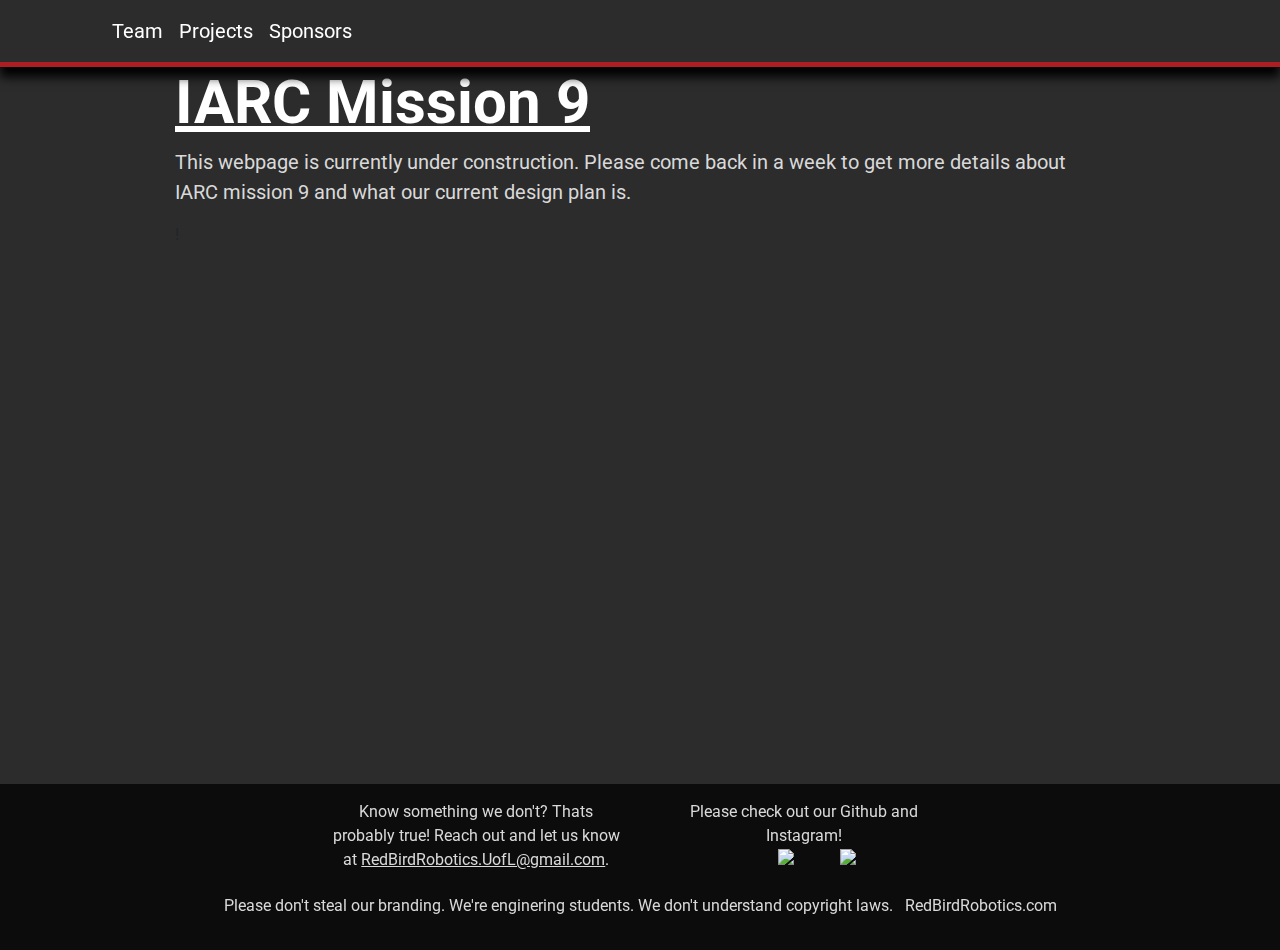
==== projects.html @ a78f957f "got started on sponsor page" ====
<!DOCTYPE html>
<html lang="en">
  <head>
    <meta charset="utf-8">
     <meta name="viewport" content="width=device-width, initial-scale=1.0">
    <title>Redbird Robotics</title>
    <link rel="shortcut icon" type="image/x-icon" href="assets\images\redbird_icon.ico" />
    <link href="https://fonts.googleapis.com/css?family=Roboto&display=swap" rel="stylesheet">
    <link rel="stylesheet" href="https://stackpath.bootstrapcdn.com/bootstrap/4.3.1/css/bootstrap.min.css" integrity="sha384-ggOyR0iXCbMQv3Xipma34MD+dH/1fQ784/j6cY/iJTQUOhcWr7x9JvoRxT2MZw1T" crossorigin="anonymous">
    <link rel="stylesheet" href="assets/css/style.css">
  </head>
  <body>
    <nav class="navbar navbar-expand-lg">
      <div class="collapse navbar-collapse" id="navbarSupportedContent">
        <ul class="navbar-nav mr-auto">
          <li class="nav-item active">
            <a class="navbar-brand" href="index.html">
              <img src="assets\images\banner_logo_1.png" class="logo" alt="">
            </a>
          </li>
          <li class="nav-item">
            <a class="nav-link" href="team.html">Team</a>
          </li>
          <li class="nav-item">
            <a class="nav-link" href="projects.html">Projects</a>
          </li>
          <li class="nav-item">
            <a class="nav-link" href="sponsors.html">Sponsors</a>
          </li>
        </ul>
      </div>
    </nav>
    <div class="container-fluid container-rr-flex">
        <h1><strong><u>IARC Mission 9</u></strong></h1>
        <p>This webpage is currently under construction. Please come back in a week to get more details
          about IARC mission 9 and what our current design plan is. </p>

        </details>!<p>
    </div>
  </body>
  <!-- Footer -->
  <footer class="page-footer footer-spacing footer-bottom">
    <div class="contact center containter">
      <div class="row justify-content-md-center footer-top-row-spacing">
        <div class="col-3">
          <p class="footer-p">Know something we don't? Thats probably true! Reach out and let us know at <a href="RedBirdRobotics.UofL@gmail.com"><u>RedBirdRobotics.UofL@gmail.com</u></a>.</p>
        </div>
        <div class="col-3">
          <p class="footer-p">Please check out our Github and Instagram!</p>
          <a  href="https://github.com/RedBirdRobotics" class="d-inline pr-4">
          <div id="cf" class="d-inline">
             <img class = "bottom github d-inline social-media" src="assets\images\iconmonstr-github-1-240_red.png">
             <img class = "top github d-inline social-media" src="assets\images\iconmonstr-github-1-240.png">
          </div>
          </a>
          <a href="https://www.instagram.com/redbirdrobotics/" class="d-inline pl-5">
            <div id="cf" class="d-inline">
              <img class= "bottom instagram social-media d-inline"src="assets\images\iconmonstr-instagram-11-240_red.png">
              <img class= "top instagram social-media d-inline"src="assets\images\iconmonstr-instagram-11-240.png">
            </div>
          </a>
        </div>
      </div>
      <div class="row">
        <div class="col-12">
          <!-- Copyright -->
          <div class="footer-copyright text-center py-3">
            <p class="footer-p">
              Please don't steal our branding. We're enginering students. We don't understand copyright laws.
              &nbsp;<a href="https://RedBirdRobotics.org"> RedBirdRobotics.com</a>
            </p>
          </div>
          <!-- Copyright -->
        </div>
      </div>
    </div>
    <script src="https://code.jquery.com/jquery-3.3.1.slim.min.js" integrity="sha384-q8i/X+965DzO0rT7abK41JStQIAqVgRVzpbzo5smXKp4YfRvH+8abtTE1Pi6jizo" crossorigin="anonymous"></script>
    <script src="https://cdnjs.cloudflare.com/ajax/libs/popper.js/1.14.7/umd/popper.min.js" integrity="sha384-UO2eT0CpHqdSJQ6hJty5KVphtPhzWj9WO1clHTMGa3JDZwrnQq4sF86dIHNDz0W1" crossorigin="anonymous"></script>
    <script src="https://stackpath.bootstrapcdn.com/bootstrap/4.3.1/js/bootstrap.min.js" integrity="sha384-JjSmVgyd0p3pXB1rRibZUAYoIIy6OrQ6VrjIEaFf/nJGzIxFDsf4x0xIM+B07jRM" crossorigin="anonymous"></script>
    <script src="assets/js/loadAnimation.js"> </script>
    <script src="assets/js/animation_responsive.js"> </script>
  </footer>
</html>
---- assets/css/style.css ----
body{
  background-color:#2c2c2c;
  font-family: 'Roboto', sans-serif;
  display: flex;
  flex-direction: column;
}
html, body{
  height: 100%;
}

html{
  background-color:#2c2c2c;
}

.containter-canvas{
  margin-top:-200px;
  margin-right: auto;
  margin-left: auto;
  width: 800px;
}

.outer {
  display: table;
  position: absolute;
  left: 0;
  height: 100%;
  width: 100%;
  margin-top: 6em;
}

.middle {
  display: table-cell;
  vertical-align: middle;
}

a{
  color:#D9D9D9;
}

a:hover{
  color:#AD1E24
}

nav{
  background: #2c2c2c;
  border-bottom: 5px solid  #AD1E24;
  box-shadow: 0px 10px 10px black;
  font-family: 'Roboto', sans-serif;
}
li{
  margin: auto;
  font-family: 'Roboto', sans-serif;
  color: white;
  font-size: 20px;
}
.logo{
    padding-left: 2em;
    width: 125px;
    height: auto;
}

.gray{
  border-top: 5px solid  	#AD1E24;
  background-color: #2c2c2c;
}

.center{
  text-align: center;
}
.red{
  color: #AD1E24;
}

.redbird{
   transform: scaleX(-1);
   width:40%;
   height: auto;
}
.p-heading{
  margin-bottom: -5px;
}
.h1-heading{
  margin-top: -5px;
  margin-bottom: -5px;
}
.h2-heading{
  margin-top: -5px;
}
.main-text{
  padding-top: 5em;
  padding-left: 1em;
}
.container-rr{
  margin: auto;
  width: 75%;
}

.container-rr-flex{
  flex: 1 0 auto;
  width: 75%;
}

.footer-p{
  font-size: 16px;
}

.footer-bottom{
  flex-shrink: 0;
}

.social-media{
  height: auto;
  width: 50px;
}

.github{
  background: url(assets\images\iconmonstr-github-1-240.png) no-repeat;
  margin-top: -15px;
  padding-left: 10px;
}

.instagram{
  margin-top: -15px;
  padding-right: 10px;
}

.githhub:hover{
  content: url(assets\images\iconmonstr-github-1-240_red.png) no-repeat;
}

.instagram:hover{
  content: url(assets\images\iconmonstr-instagram-11-240_red.png) no-repeat;
}

.footer-spacing{
  margin-bottom: -50px;
}

.footer-top-row-spacing{
  margin-bottom: -10px;
}

.bottom-paragraph{
  padding-bottom: 2em;
}


.vertical-align-center{
  vertical-align: middle
}

ul{
  list-style-type: none;
  margin: 0;
  padding: 0;
  overflow: hidden;
  position: -webkit-sticky; /* Safari */
  position: sticky;
  top: 0;
}

li {
  float: left;
}

li a {
  display: block;
  color: white;
  text-align: center;
  padding: 14px 16px;
  text-decoration: none;
}

#cf {
  position:relative;
}

#cf img {
  position:absolute;
}

#cf img.top:hover {
  opacity:0;
}

footer{
  padding-top: 1em;
  background-color: #0C0C0C;
}

p{
  color:#D9D9D9;
  font-size:20px;
  letter-spacing: normal;
}
h1{
  color:white;
  font-size: 60px;
  letter-spacing: normal;
}
h2{
  color: #C5C5C5;
  font-size: 50px;
  letter-spacing: normal;
}
h3{
  color: #C5C5C5;
}
h4{
  color: #7D7D7D;
}
a{
  color:#D9D9D9;
}

a:hover{
  color:#AD1E24
}

.people{
  height: 250px;
}

.people-img{
  width:200px;
  height:auto;
  border-radius: 50%;
  border: 5px solid #AD1E24;
}

.people-p{
  font-size: 16px;
  padding-left: 2em;
}

.title{
  margin-top: -0.25em;
}

/* Fade for body */
#main-body p, #main-body h1, #main-body h2, #main-body img, #main-nav, #main-footer{
    -webkit-animation: fadein 6s; /* Safari, Chrome and Opera > 12.1 */
       -moz-animation: fadein 6s; /* Firefox < 16 */
        -ms-animation: fadein 6s; /* Internet Explorer */
         -o-animation: fadein 6s; /* Opera < 12.1 */
            animation: fadein 6s;
}
@keyframes fadein {
    0%   { opacity: 0; }
    66%  { opacity: 0; }
    100% { opacity: 1; }
}

/* Firefox < 16 */
@-moz-keyframes fadein {
  0%   { opacity: 0; }
  80%  { opacity: 0; }
  100% { opacity: 1; }
}

/* Safari, Chrome and Opera > 12.1 */
@-webkit-keyframes fadein {
  0%   { opacity: 0; }
  80%  { opacity: 0; }
  100% { opacity: 1; }
}

/* Internet Explorer */
@-ms-keyframes fadein {
  0%   { opacity: 0; }
  80%  { opacity: 0; }
  100% { opacity: 1; }
}
/* TODO: Media breakouts for logo to properly scale with size of screen */
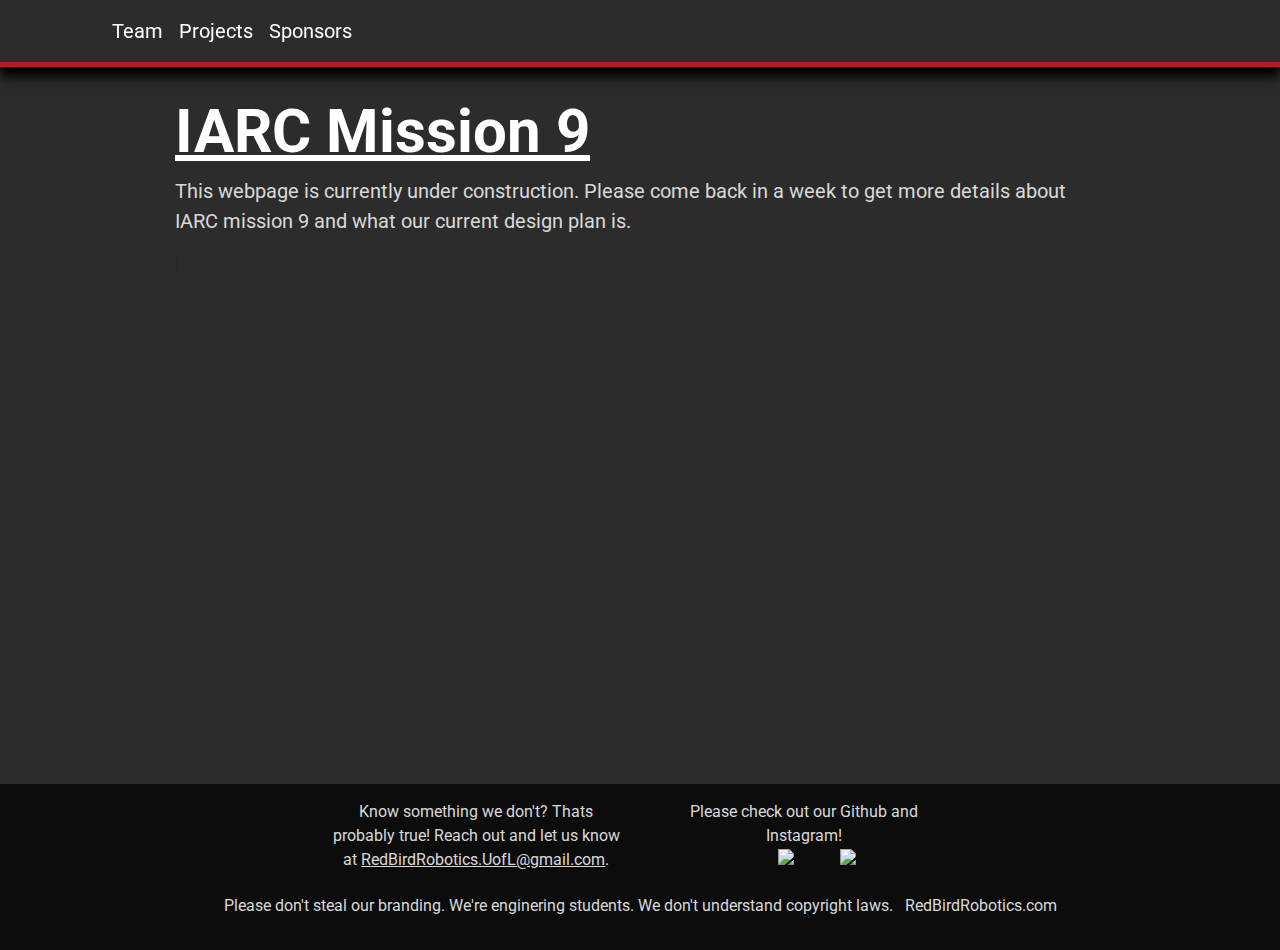
==== commit 15fadab2: "sticky nav bar" ====
--- a/projects.html
+++ b/projects.html
@@ -10,7 +10,7 @@
     <link rel="stylesheet" href="assets/css/style.css">
   </head>
   <body>
-    <nav class="navbar navbar-expand-lg">
+    <nav class="navbar-rr navbar navbar-expand-lg">
       <div class="collapse navbar-collapse" id="navbarSupportedContent">
         <ul class="navbar-nav mr-auto">
           <li class="nav-item active">
@@ -30,7 +30,7 @@
         </ul>
       </div>
     </nav>
-    <div class="container-fluid container-rr-flex">
+    <div class="container-fluid container-rr-flex top-paragraph">
         <h1><strong><u>IARC Mission 9</u></strong></h1>
         <p>This webpage is currently under construction. Please come back in a week to get more details
           about IARC mission 9 and what our current design plan is. </p>
--- a/assets/css/style.css
+++ b/assets/css/style.css
@@ -47,6 +47,14 @@
   box-shadow: 0px 10px 10px black;
   font-family: 'Roboto', sans-serif;
 }
+
+.navbar-rr{
+  position: fixed;
+  top: 0;
+  width: 100%;
+  z-index: 1;
+}
+
 li{
   margin: auto;
   font-family: 'Roboto', sans-serif;
@@ -75,6 +83,7 @@
    transform: scaleX(-1);
    width:40%;
    height: auto;
+   z-index: 0;
 }
 .p-heading{
   margin-bottom: -5px;
@@ -138,6 +147,14 @@
 
 .footer-top-row-spacing{
   margin-bottom: -10px;
+}
+
+.top-paragraph-main{
+  padding-top: 5em;
+}
+
+.top-paragraph{
+  padding-top: 6em;
 }
 
 .bottom-paragraph{
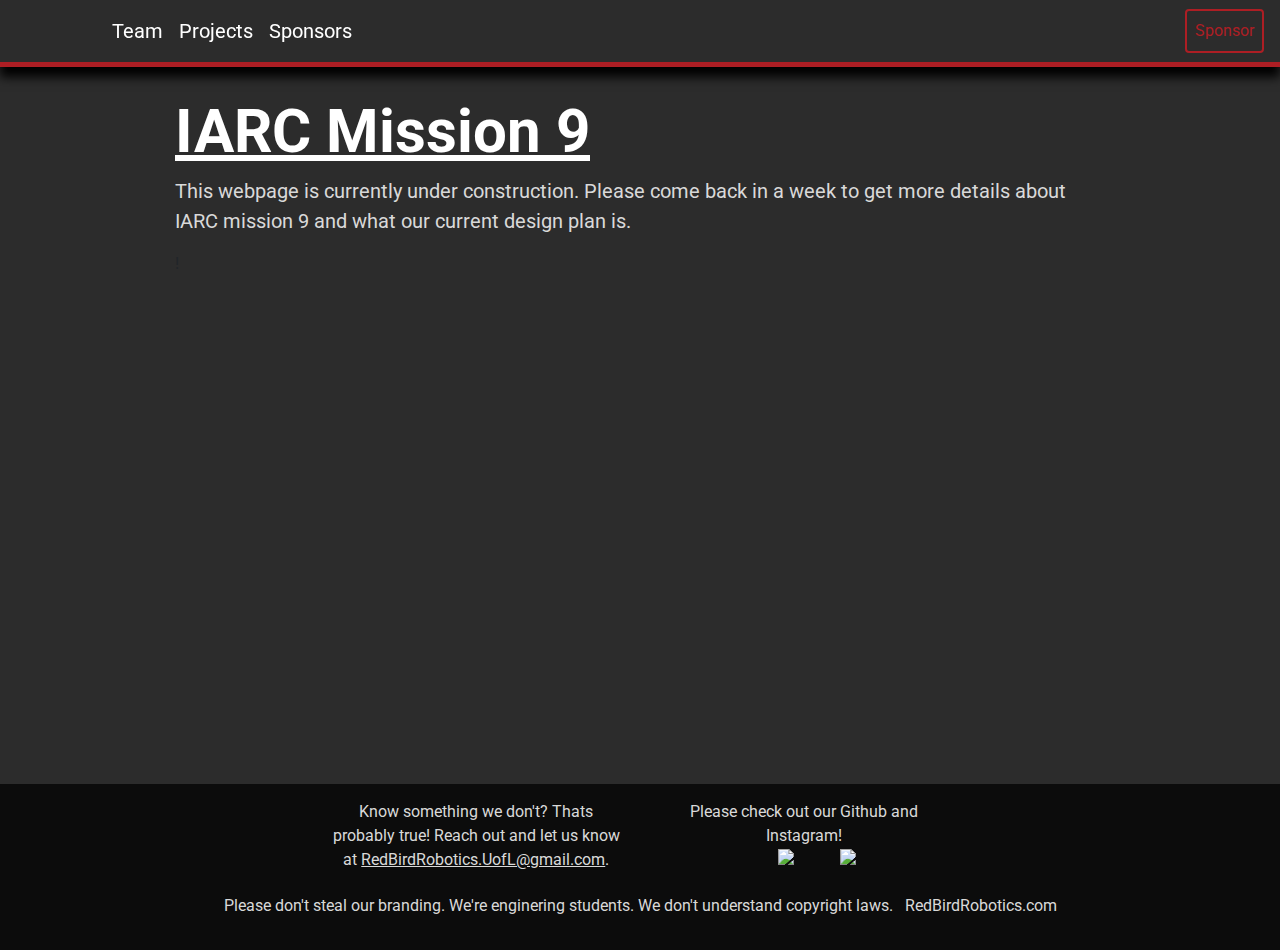
==== commit 44a66d63: "Merge branch 'master' of https://github.com/redbirdrobotics/website" ====
--- a/projects.html
+++ b/projects.html
@@ -28,6 +28,7 @@
             <a class="nav-link" href="sponsors.html">Sponsors</a>
           </li>
         </ul>
+        <a class="btn btn-redbird red my-2 my-sm-0 ml-auto p-2" href="mailto:redbirdrobotics.uofl@gmail.com&?subject=Sponsoring Redbird Robotics">Sponsor</a>
       </div>
     </nav>
     <div class="container-fluid container-rr-flex top-paragraph">
--- a/assets/css/style.css
+++ b/assets/css/style.css
@@ -33,14 +33,6 @@
   vertical-align: middle;
 }
 
-a{
-  color:#D9D9D9;
-}
-
-a:hover{
-  color:#AD1E24
-}
-
 nav{
   background: #2c2c2c;
   border-bottom: 5px solid  #AD1E24;
@@ -67,6 +59,20 @@
     height: auto;
 }
 
+.btn-redbird {
+  border: 2px solid #AD1E24;
+  background-color: #2c2c2c;
+  color: #AD1E24;
+  padding: 14px 28px;
+  font-size: 16px;
+  cursor: pointer;
+}
+
+.btn-redbird:HOVER{
+  background-color: #AD1E24;
+  color: #2c2c2c !important;
+}
+
 .gray{
   border-top: 5px solid  	#AD1E24;
   background-color: #2c2c2c;
@@ -75,8 +81,9 @@
 .center{
   text-align: center;
 }
+
 .red{
-  color: #AD1E24;
+  color: #AD1E24 !important;
 }
 
 .redbird{
@@ -255,13 +262,14 @@
 }
 
 /* Fade for body */
-#main-body p, #main-body h1, #main-body h2, #main-body img, #main-nav, #main-footer{
+.main-body p, .main-body h1, .main-body h2, .main-body img, .main-body footer{
     -webkit-animation: fadein 6s; /* Safari, Chrome and Opera > 12.1 */
        -moz-animation: fadein 6s; /* Firefox < 16 */
         -ms-animation: fadein 6s; /* Internet Explorer */
          -o-animation: fadein 6s; /* Opera < 12.1 */
             animation: fadein 6s;
 }
+
 @keyframes fadein {
     0%   { opacity: 0; }
     66%  { opacity: 0; }
@@ -288,4 +296,40 @@
   80%  { opacity: 0; }
   100% { opacity: 1; }
 }
+
+.slide-down-nav{
+  -webkit-animation: slidein 6s forwards; /* Safari 4.0 - 8.0 */
+     -moz-animation: slidein 6s forwards;
+      -ms-animation: slidein 6s forwards;
+       -o-animation: slidein 6s forwards;
+          animation: slidein 6s forwards;
+}
+
+@keyframes slidein {
+  0%   { top: -95px; }
+  66%  { top: -95px; }
+  100% { top: 0px; }
+}
+
+/* Firefox < 16 */
+@-moz-keyframes slidein {
+  0%   { top: -95px; }
+  66%  { top: -95px; }
+  100% { top: 0px; }
+}
+
+/* Safari, Chrome and Opera > 12.1 */
+@-webkit-keyframes slidein {
+  0%   { top: -95px; }
+  66%  { top: -95px; }
+  100% { top: 0px; }
+}
+
+/* Internet Explorer */
+@-ms-keyframes slidein {
+  0%   { top: -95px; }
+  66%  { top: -95px; }
+  100% { top: 0px; }
+}
+
 /* TODO: Media breakouts for logo to properly scale with size of screen */
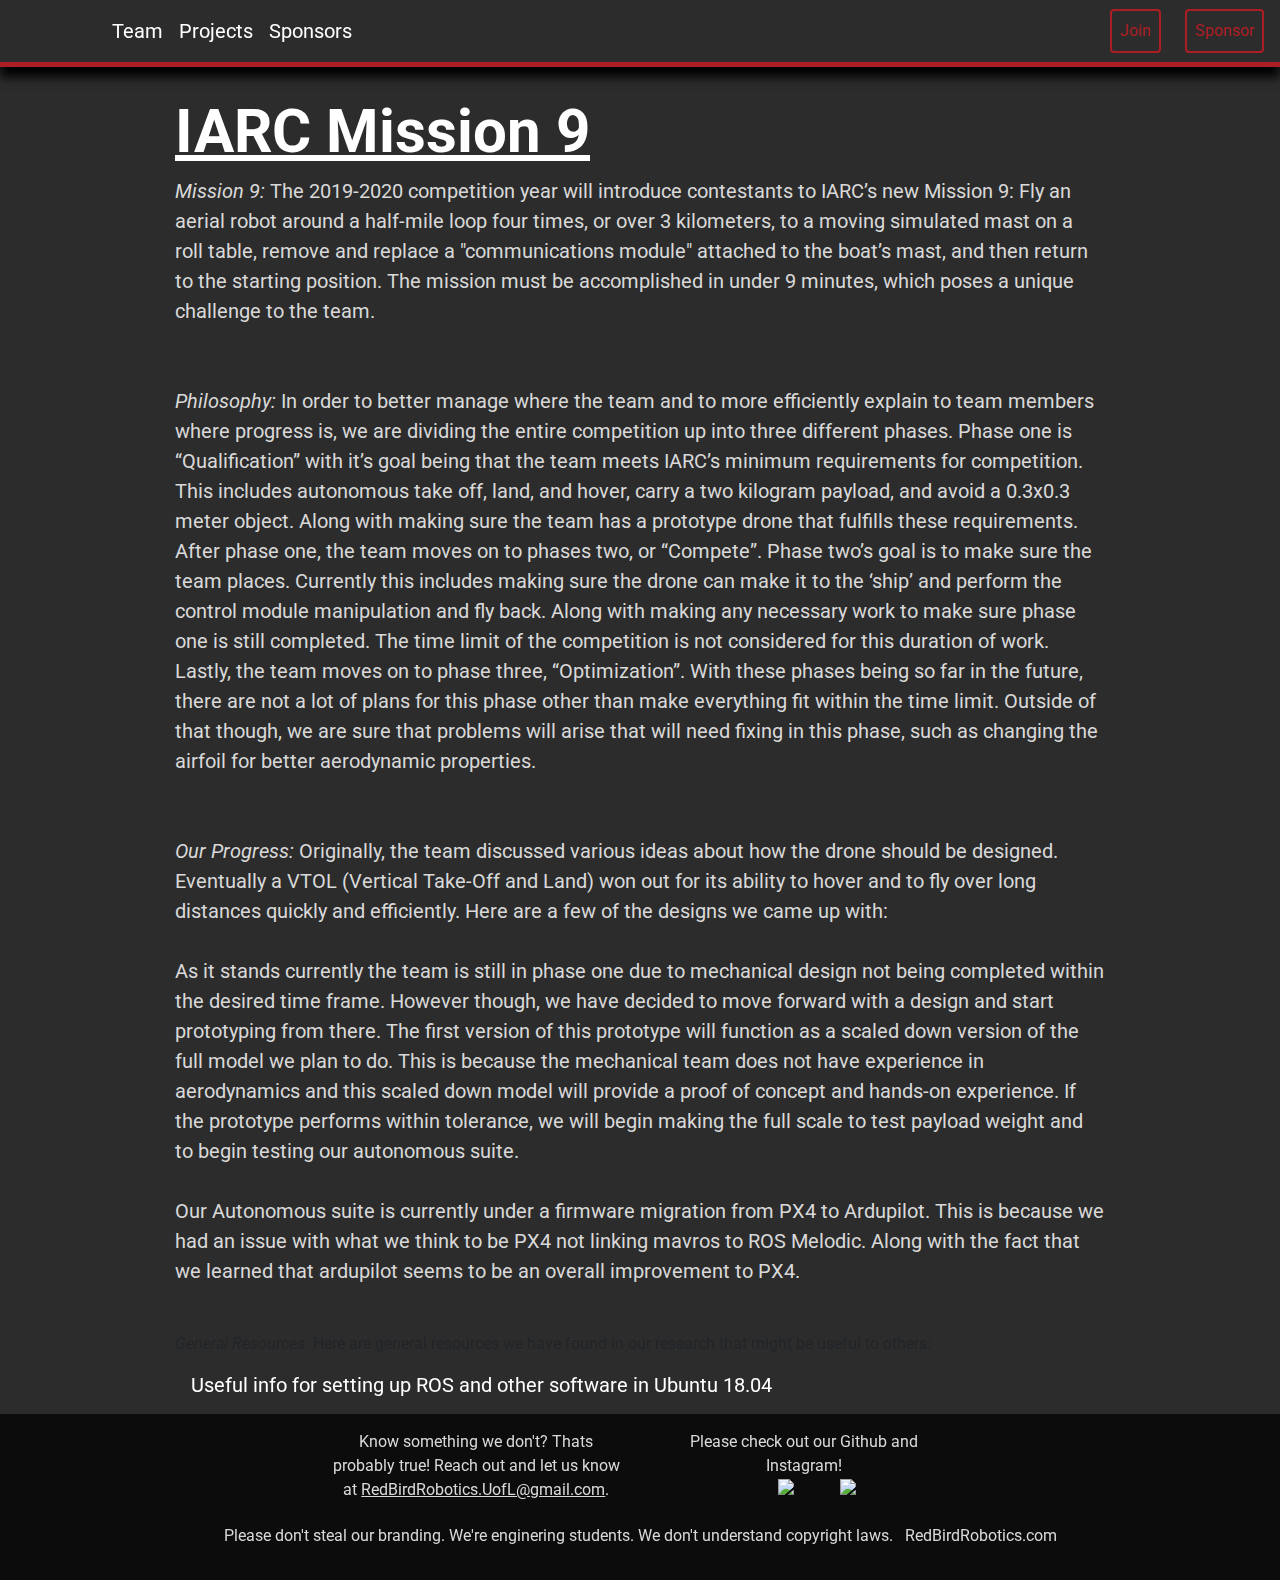
==== commit 5c419837: "Forgot to add join button to every page" ====
--- a/projects.html
+++ b/projects.html
@@ -28,15 +28,34 @@
             <a class="nav-link" href="sponsors.html">Sponsors</a>
           </li>
         </ul>
-        <a class="btn btn-redbird red my-2 my-sm-0 ml-auto p-2" href="mailto:redbirdrobotics.uofl@gmail.com&?subject=Sponsoring Redbird Robotics">Sponsor</a>
+        <a class="btn btn-redbird red my-2 my-sm-0 ml-auto p-2" href="mailto:redbirdrobotics.uofl@gmail.com?subject=Joining Redbird Robotics">Join</a>
+        <a class="btn btn-redbird red my-2 my-sm-0 ml-4 p-2" href="mailto:redbirdrobotics.uofl@gmail.com&?subject=Sponsoring Redbird Robotics">Sponsor</a>
       </div>
     </nav>
     <div class="container-fluid container-rr-flex top-paragraph">
         <h1><strong><u>IARC Mission 9</u></strong></h1>
-        <p>This webpage is currently under construction. Please come back in a week to get more details
-          about IARC mission 9 and what our current design plan is. </p>
-
-        </details>!<p>
+        <p><i>Mission 9:</i> The 2019-2020 competition year will introduce contestants to IARC’s new Mission 9: Fly an aerial robot around a half-mile loop four times, or over 3 kilometers, to a moving simulated mast on a roll table, remove and replace a "communications module" attached to the boat’s mast, and then return to the starting position. The mission must be accomplished in under 9 minutes, which poses a unique challenge to the team.
+          <br/>
+          <br/>
+          <br/>
+          <i>Philosophy:</i> In order to better manage where the team and to more efficiently explain to team members where progress is, we are dividing the entire competition up into three different phases. Phase one is “Qualification” with it’s goal being that the team meets IARC’s minimum requirements for competition. This includes autonomous take off, land, and hover, carry a two kilogram payload, and avoid a 0.3x0.3 meter object. Along with making sure the team has a prototype drone that fulfills these requirements. After phase one, the team moves on to phases two, or “Compete”. Phase two’s goal is to make sure the team places. Currently this includes making sure the drone can make it to the ‘ship’ and perform the control module manipulation and fly back. Along with making any necessary work to make sure phase one is still completed. The time limit of the competition is not considered for this duration of work. Lastly, the team moves on to phase three, “Optimization”. With these phases being so far in the future, there are not a lot of plans for this phase other than make everything fit within the time limit. Outside of that though, we are sure that problems will arise that will need fixing in this phase, such as changing the airfoil for better aerodynamic properties.
+          <br/>
+          <br/>
+          <br/>
+          <i>Our Progress:</i> Originally, the team discussed various ideas about how the drone should be designed. Eventually a VTOL (Vertical Take-Off and Land) won out for its ability to hover and to fly over long distances quickly and efficiently.  Here are a few of the designs we came up with:
+          <br/>
+          <br/>
+          As it stands currently the team is still in phase one due to mechanical design not being completed within the desired time frame. However though, we have decided to move forward with a design and start prototyping from there. The first version of this prototype will function as a scaled down version of the full model we plan to do. This is because the mechanical team does not have experience in aerodynamics and this scaled down model will provide a proof of concept and hands-on experience. If the prototype performs within tolerance, we will begin making the full scale to test payload weight and to begin testing our autonomous suite.
+          <br/>
+          <br/>
+          Our Autonomous suite is currently under a firmware migration from PX4 to Ardupilot. This is because we had an issue with what we think to be PX4 not linking mavros to ROS Melodic. Along with the fact that we learned that ardupilot seems to be an overall improvement to PX4.
+          <br/>
+          <br/>
+          <ul style="list-style-type:disc;">
+            <i>General Resources:</i> Here are general resources we have found in our research that might be useful to others:
+            <li><a href="https://texas-aerial-robotics.github.io/md_enviorment_setup.html">Useful info for setting up ROS and other software in Ubuntu 18.04</a></li>
+          <ul>
+        </p>
     </div>
   </body>
   <!-- Footer -->
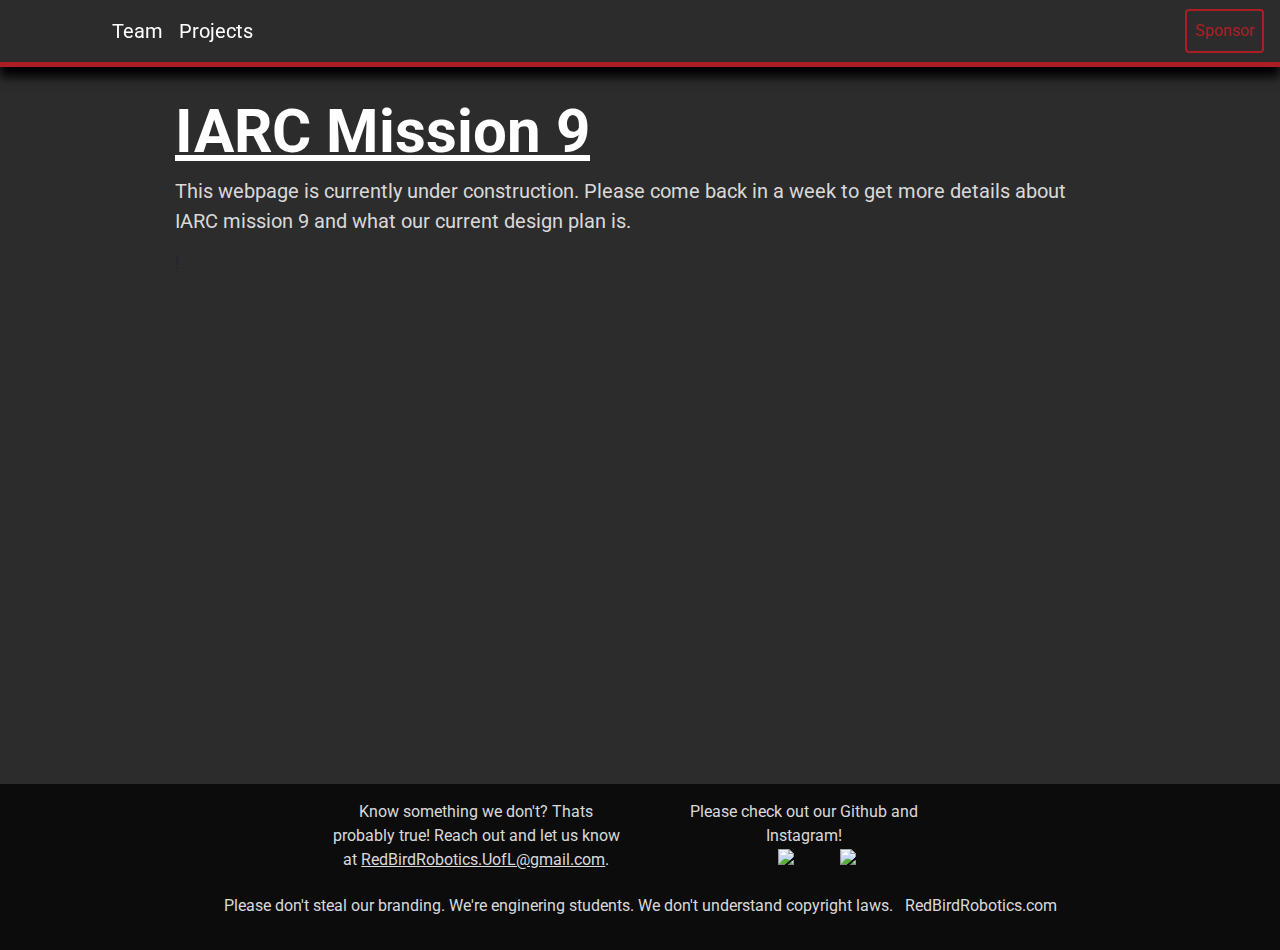
==== commit 96a6266e: "Merging" ====
--- a/projects.html
+++ b/projects.html
@@ -24,38 +24,16 @@
           <li class="nav-item">
             <a class="nav-link" href="projects.html">Projects</a>
           </li>
-          <li class="nav-item">
-            <a class="nav-link" href="sponsors.html">Sponsors</a>
-          </li>
         </ul>
-        <a class="btn btn-redbird red my-2 my-sm-0 ml-auto p-2" href="mailto:redbirdrobotics.uofl@gmail.com?subject=Joining Redbird Robotics">Join</a>
-        <a class="btn btn-redbird red my-2 my-sm-0 ml-4 p-2" href="mailto:redbirdrobotics.uofl@gmail.com&?subject=Sponsoring Redbird Robotics">Sponsor</a>
+        <a class="btn btn-redbird red my-2 my-sm-0 ml-auto p-2" href="mailto:redbirdrobotics.uofl@gmail.com&?subject=Sponsoring Redbird Robotics">Sponsor</a>
       </div>
     </nav>
     <div class="container-fluid container-rr-flex top-paragraph">
         <h1><strong><u>IARC Mission 9</u></strong></h1>
-        <p><i>Mission 9:</i> The 2019-2020 competition year will introduce contestants to IARC’s new Mission 9: Fly an aerial robot around a half-mile loop four times, or over 3 kilometers, to a moving simulated mast on a roll table, remove and replace a "communications module" attached to the boat’s mast, and then return to the starting position. The mission must be accomplished in under 9 minutes, which poses a unique challenge to the team.
-          <br/>
-          <br/>
-          <br/>
-          <i>Philosophy:</i> In order to better manage where the team and to more efficiently explain to team members where progress is, we are dividing the entire competition up into three different phases. Phase one is “Qualification” with it’s goal being that the team meets IARC’s minimum requirements for competition. This includes autonomous take off, land, and hover, carry a two kilogram payload, and avoid a 0.3x0.3 meter object. Along with making sure the team has a prototype drone that fulfills these requirements. After phase one, the team moves on to phases two, or “Compete”. Phase two’s goal is to make sure the team places. Currently this includes making sure the drone can make it to the ‘ship’ and perform the control module manipulation and fly back. Along with making any necessary work to make sure phase one is still completed. The time limit of the competition is not considered for this duration of work. Lastly, the team moves on to phase three, “Optimization”. With these phases being so far in the future, there are not a lot of plans for this phase other than make everything fit within the time limit. Outside of that though, we are sure that problems will arise that will need fixing in this phase, such as changing the airfoil for better aerodynamic properties.
-          <br/>
-          <br/>
-          <br/>
-          <i>Our Progress:</i> Originally, the team discussed various ideas about how the drone should be designed. Eventually a VTOL (Vertical Take-Off and Land) won out for its ability to hover and to fly over long distances quickly and efficiently.  Here are a few of the designs we came up with:
-          <br/>
-          <br/>
-          As it stands currently the team is still in phase one due to mechanical design not being completed within the desired time frame. However though, we have decided to move forward with a design and start prototyping from there. The first version of this prototype will function as a scaled down version of the full model we plan to do. This is because the mechanical team does not have experience in aerodynamics and this scaled down model will provide a proof of concept and hands-on experience. If the prototype performs within tolerance, we will begin making the full scale to test payload weight and to begin testing our autonomous suite.
-          <br/>
-          <br/>
-          Our Autonomous suite is currently under a firmware migration from PX4 to Ardupilot. This is because we had an issue with what we think to be PX4 not linking mavros to ROS Melodic. Along with the fact that we learned that ardupilot seems to be an overall improvement to PX4.
-          <br/>
-          <br/>
-          <ul style="list-style-type:disc;">
-            <i>General Resources:</i> Here are general resources we have found in our research that might be useful to others:
-            <li><a href="https://texas-aerial-robotics.github.io/md_enviorment_setup.html">Useful info for setting up ROS and other software in Ubuntu 18.04</a></li>
-          <ul>
-        </p>
+        <p>This webpage is currently under construction. Please come back in a week to get more details
+          about IARC mission 9 and what our current design plan is. </p>
+
+        </details>!<p>
     </div>
   </body>
   <!-- Footer -->
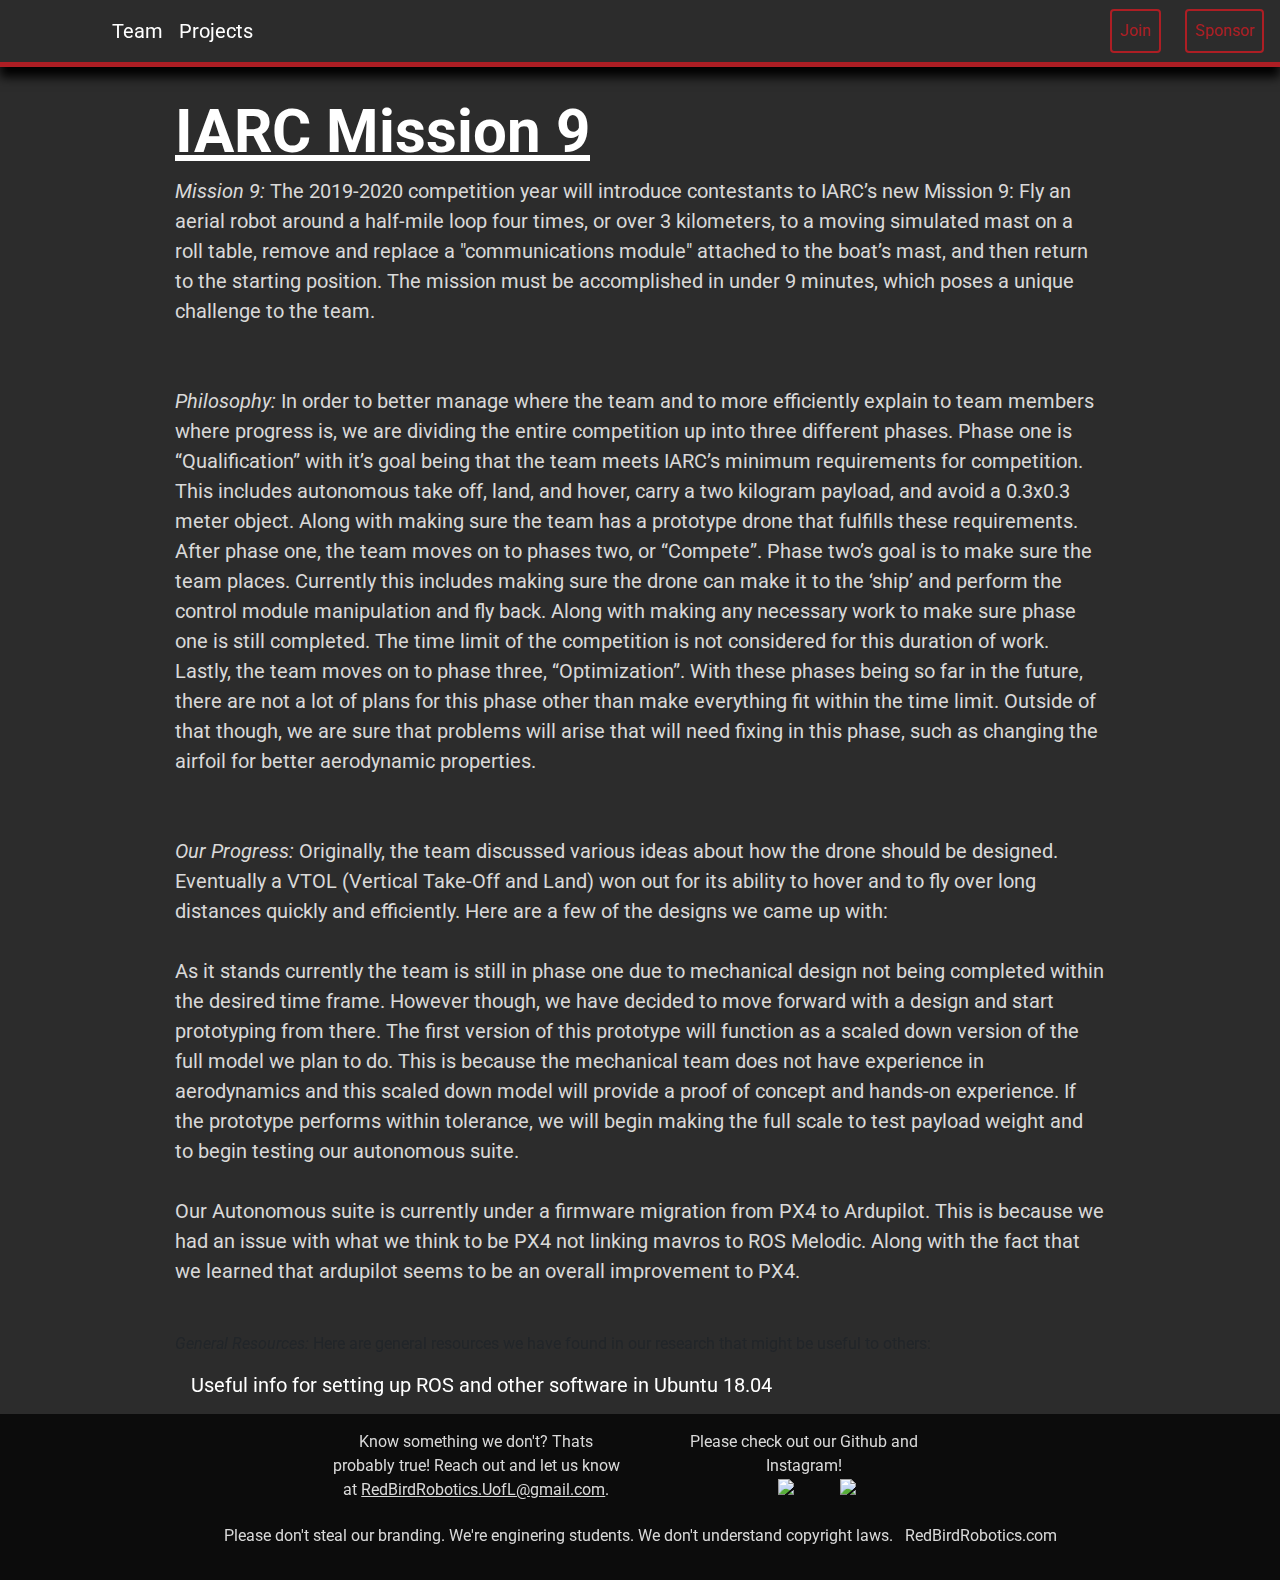
==== commit 52c9f835: "Merge branch 'master' of https://github.com/redbirdrobotics/website Merge is necessary to update loc" ====
--- a/projects.html
+++ b/projects.html
@@ -25,15 +25,34 @@
             <a class="nav-link" href="projects.html">Projects</a>
           </li>
         </ul>
-        <a class="btn btn-redbird red my-2 my-sm-0 ml-auto p-2" href="mailto:redbirdrobotics.uofl@gmail.com&?subject=Sponsoring Redbird Robotics">Sponsor</a>
+        <a class="btn btn-redbird red my-2 my-sm-0 ml-auto p-2" href="mailto:redbirdrobotics.uofl@gmail.com?subject=Joining Redbird Robotics">Join</a>
+        <a class="btn btn-redbird red my-2 my-sm-0 ml-4 p-2" href="mailto:redbirdrobotics.uofl@gmail.com&?subject=Sponsoring Redbird Robotics">Sponsor</a>
       </div>
     </nav>
     <div class="container-fluid container-rr-flex top-paragraph">
         <h1><strong><u>IARC Mission 9</u></strong></h1>
-        <p>This webpage is currently under construction. Please come back in a week to get more details
-          about IARC mission 9 and what our current design plan is. </p>
-
-        </details>!<p>
+        <p><i>Mission 9:</i> The 2019-2020 competition year will introduce contestants to IARC’s new Mission 9: Fly an aerial robot around a half-mile loop four times, or over 3 kilometers, to a moving simulated mast on a roll table, remove and replace a "communications module" attached to the boat’s mast, and then return to the starting position. The mission must be accomplished in under 9 minutes, which poses a unique challenge to the team.
+          <br/>
+          <br/>
+          <br/>
+          <i>Philosophy:</i> In order to better manage where the team and to more efficiently explain to team members where progress is, we are dividing the entire competition up into three different phases. Phase one is “Qualification” with it’s goal being that the team meets IARC’s minimum requirements for competition. This includes autonomous take off, land, and hover, carry a two kilogram payload, and avoid a 0.3x0.3 meter object. Along with making sure the team has a prototype drone that fulfills these requirements. After phase one, the team moves on to phases two, or “Compete”. Phase two’s goal is to make sure the team places. Currently this includes making sure the drone can make it to the ‘ship’ and perform the control module manipulation and fly back. Along with making any necessary work to make sure phase one is still completed. The time limit of the competition is not considered for this duration of work. Lastly, the team moves on to phase three, “Optimization”. With these phases being so far in the future, there are not a lot of plans for this phase other than make everything fit within the time limit. Outside of that though, we are sure that problems will arise that will need fixing in this phase, such as changing the airfoil for better aerodynamic properties.
+          <br/>
+          <br/>
+          <br/>
+          <i>Our Progress:</i> Originally, the team discussed various ideas about how the drone should be designed. Eventually a VTOL (Vertical Take-Off and Land) won out for its ability to hover and to fly over long distances quickly and efficiently.  Here are a few of the designs we came up with:
+          <br/>
+          <br/>
+          As it stands currently the team is still in phase one due to mechanical design not being completed within the desired time frame. However though, we have decided to move forward with a design and start prototyping from there. The first version of this prototype will function as a scaled down version of the full model we plan to do. This is because the mechanical team does not have experience in aerodynamics and this scaled down model will provide a proof of concept and hands-on experience. If the prototype performs within tolerance, we will begin making the full scale to test payload weight and to begin testing our autonomous suite.
+          <br/>
+          <br/>
+          Our Autonomous suite is currently under a firmware migration from PX4 to Ardupilot. This is because we had an issue with what we think to be PX4 not linking mavros to ROS Melodic. Along with the fact that we learned that ardupilot seems to be an overall improvement to PX4.
+          <br/>
+          <br/>
+          <ul style="list-style-type:disc;">
+            <i>General Resources:</i> Here are general resources we have found in our research that might be useful to others:
+            <li><a href="https://texas-aerial-robotics.github.io/md_enviorment_setup.html">Useful info for setting up ROS and other software in Ubuntu 18.04</a></li>
+          <ul>
+        </p>
     </div>
   </body>
   <!-- Footer -->
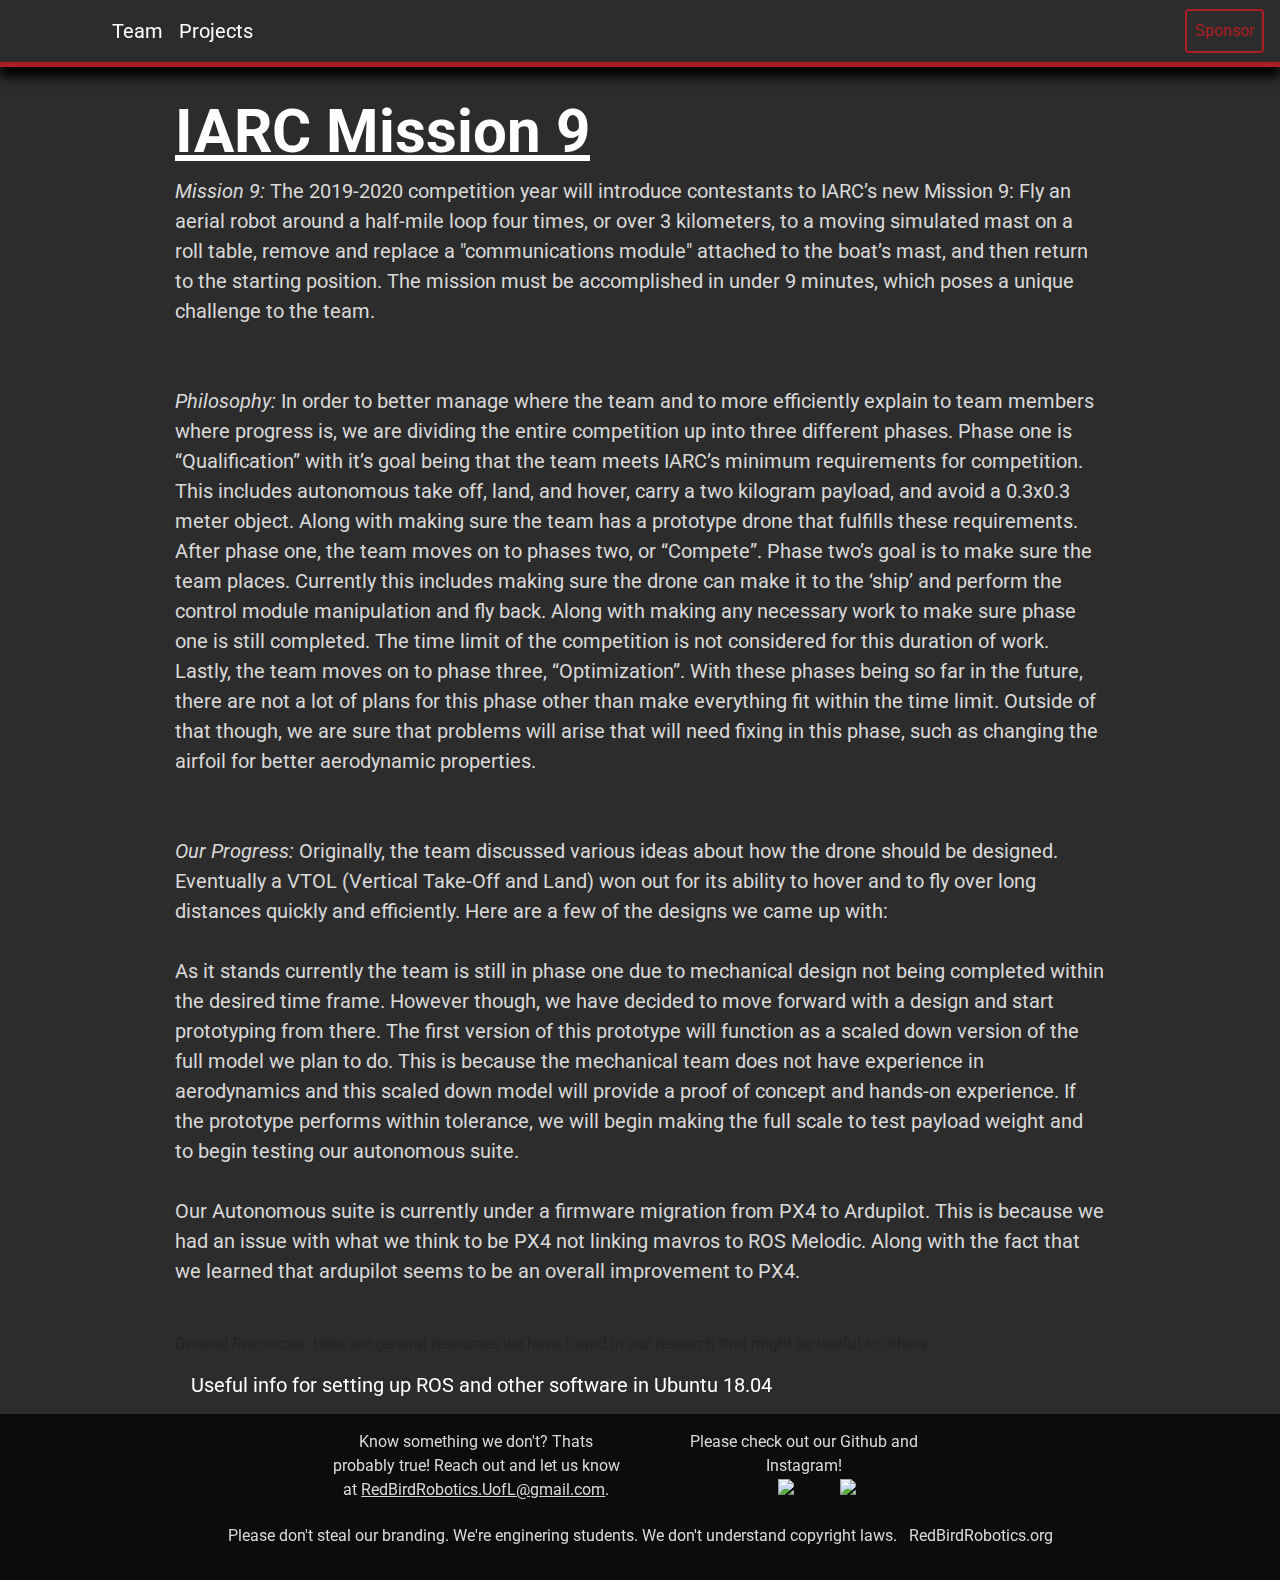
==== commit 6fcd7149: "nav appears on mobile" ====
--- a/projects.html
+++ b/projects.html
@@ -10,7 +10,7 @@
     <link rel="stylesheet" href="assets/css/style.css">
   </head>
   <body>
-    <nav class="navbar-rr navbar navbar-expand-lg">
+    <nav class="navbar-rr navbar navbar-expand-sm navbar-expand-md navbar-expand-lg navbar-expand-x1">
       <div class="collapse navbar-collapse" id="navbarSupportedContent">
         <ul class="navbar-nav mr-auto">
           <li class="nav-item active">
@@ -25,8 +25,7 @@
             <a class="nav-link" href="projects.html">Projects</a>
           </li>
         </ul>
-        <a class="btn btn-redbird red my-2 my-sm-0 ml-auto p-2" href="mailto:redbirdrobotics.uofl@gmail.com?subject=Joining Redbird Robotics">Join</a>
-        <a class="btn btn-redbird red my-2 my-sm-0 ml-4 p-2" href="mailto:redbirdrobotics.uofl@gmail.com&?subject=Sponsoring Redbird Robotics">Sponsor</a>
+        <a class="btn btn-redbird red my-2 my-sm-0 ml-auto p-2" href="mailto:redbirdrobotics.uofl@gmail.com&?subject=Sponsoring Redbird Robotics">Sponsor</a>
       </div>
     </nav>
     <div class="container-fluid container-rr-flex top-paragraph">
@@ -84,7 +83,7 @@
           <div class="footer-copyright text-center py-3">
             <p class="footer-p">
               Please don't steal our branding. We're enginering students. We don't understand copyright laws.
-              &nbsp;<a href="https://RedBirdRobotics.org"> RedBirdRobotics.com</a>
+              &nbsp;<a href="https://www.RedBirdRobotics.org"> RedBirdRobotics.org</a>
             </p>
           </div>
           <!-- Copyright -->
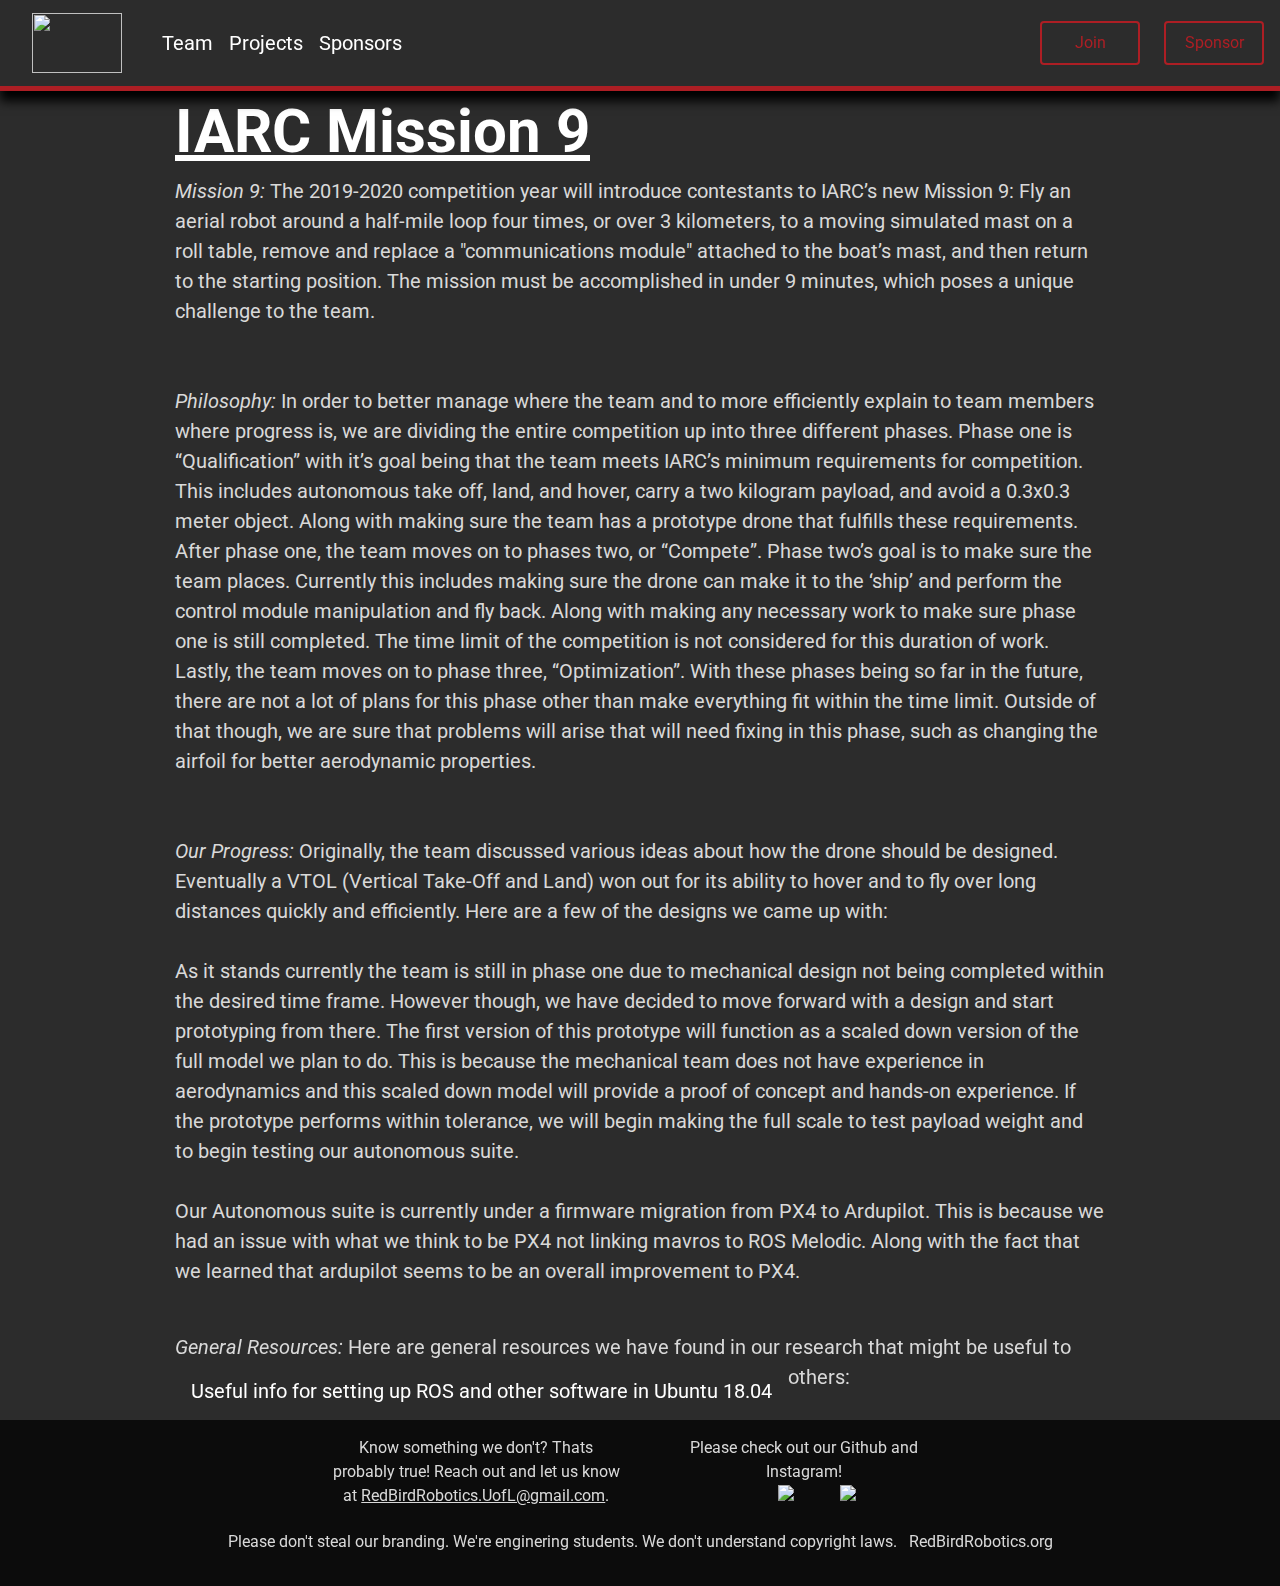
==== commit 0e7914f3: "Merge pull request #2 from redbirdrobotics/master" ====
--- a/projects.html
+++ b/projects.html
@@ -24,8 +24,12 @@
           <li class="nav-item">
             <a class="nav-link" href="projects.html">Projects</a>
           </li>
+          <li class="nav-item">
+            <a class="nav-link" href="sponsors.html"> Sponsors </a>
+          </li>
         </ul>
-        <a class="btn btn-redbird red my-2 my-sm-0 ml-auto p-2" href="mailto:redbirdrobotics.uofl@gmail.com&?subject=Sponsoring Redbird Robotics">Sponsor</a>
+        <a class="btn btn-redbird red my-2 my-sm-0 ml-auto p-2" href="mailto:redbirdrobotics.uofl@gmail.com?subject=Joining Redbird Robotics">Join</a>
+        <a class="btn btn-redbird red my-2 my-sm-0 ml-4 p-2" href="mailto:redbirdrobotics.uofl@gmail.com?subject=Sponsoring Redbird Robotics">Sponsor</a>
       </div>
     </nav>
     <div class="container-fluid container-rr-flex top-paragraph">
--- a/assets/css/style.css
+++ b/assets/css/style.css
@@ -54,9 +54,8 @@
   font-size: 20px;
 }
 .logo{
-    padding-left: 2em;
-    width: 125px;
-    height: auto;
+    width: 90px;
+    height: 60px;
 }
 
 .btn-redbird {
@@ -66,6 +65,7 @@
   padding: 14px 28px;
   font-size: 16px;
   cursor: pointer;
+  width: 100px;
 }
 
 .btn-redbird:HOVER{
@@ -181,6 +181,9 @@
   position: -webkit-sticky; /* Safari */
   position: sticky;
   top: 0;
+  color:#D9D9D9;
+  font-size:20px;
+  letter-spacing: normal;
 }
 
 li {
@@ -252,9 +255,13 @@
   border: 5px solid #AD1E24;
 }
 
+.c_sponsor_image{
+  width:200px;
+  height:auto;
+}
+
 .people-p{
   font-size: 16px;
-  padding-left: 2em;
 }
 
 .title{
